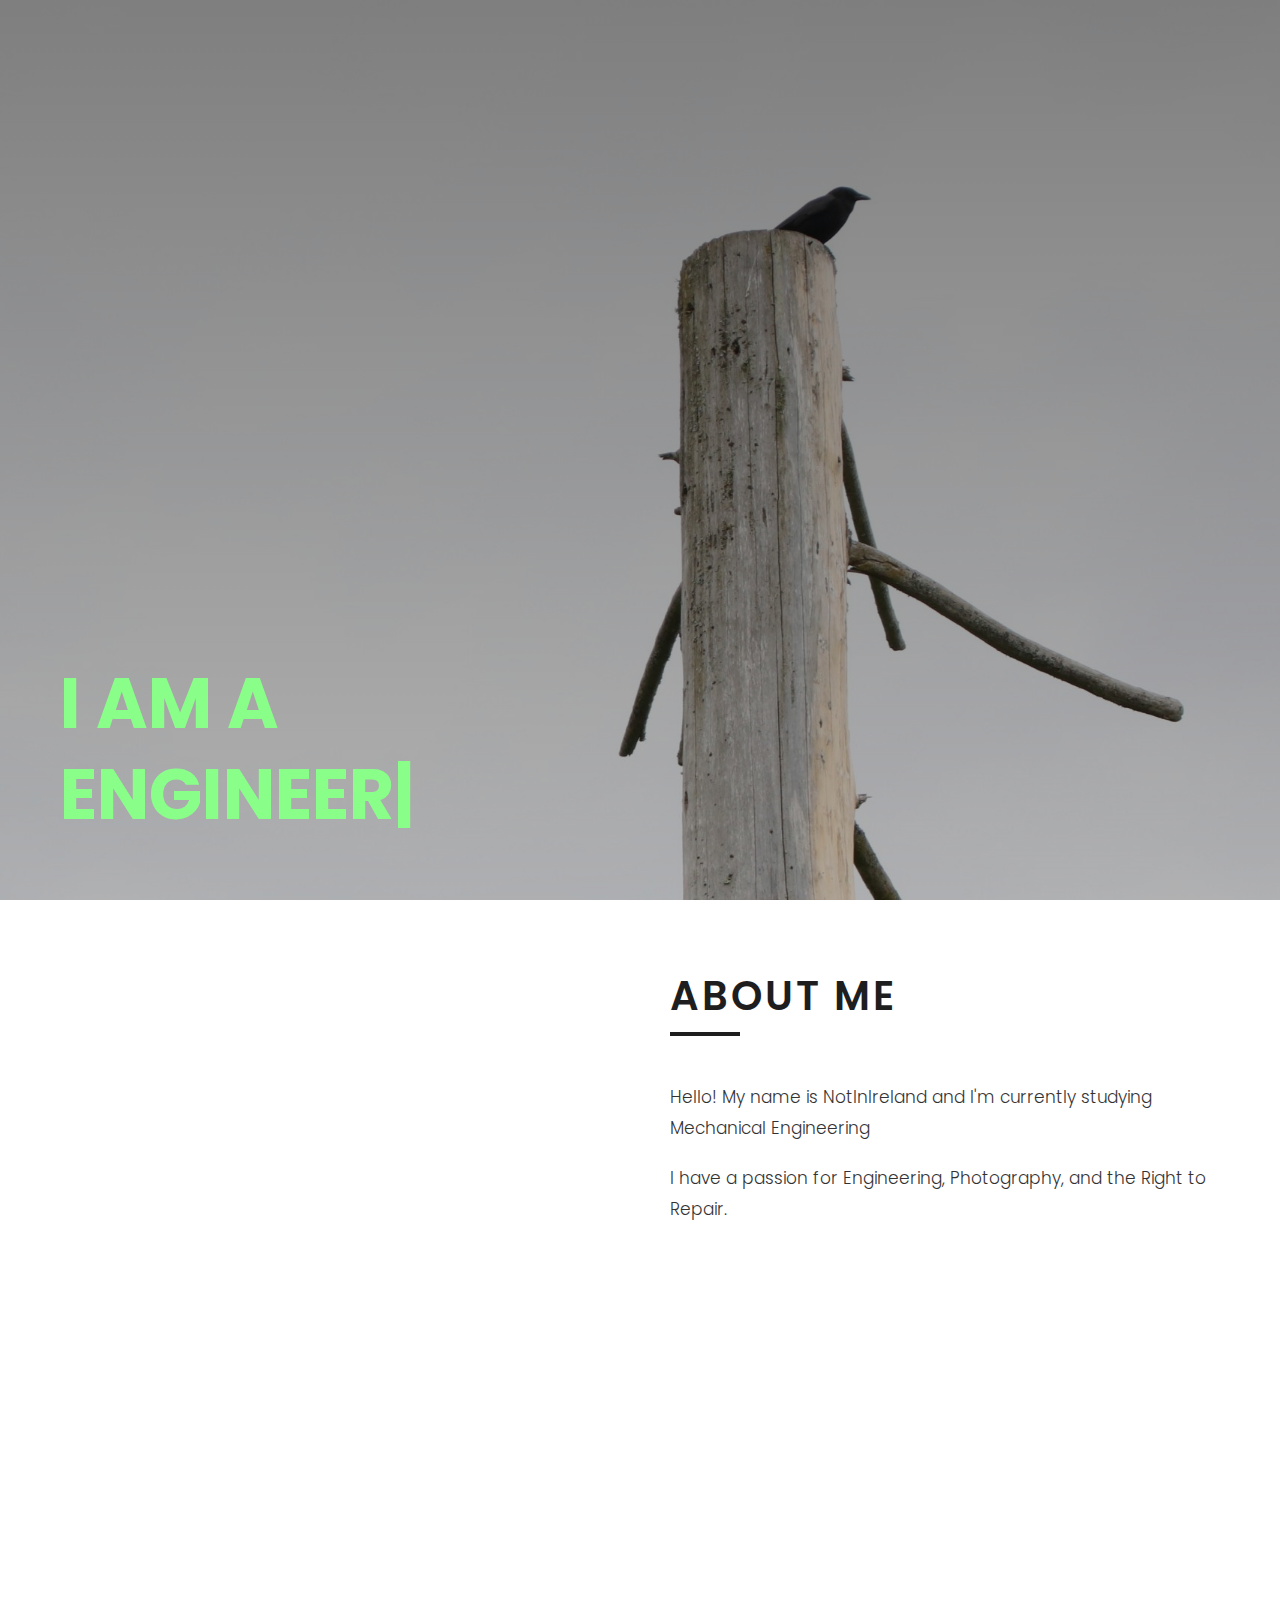
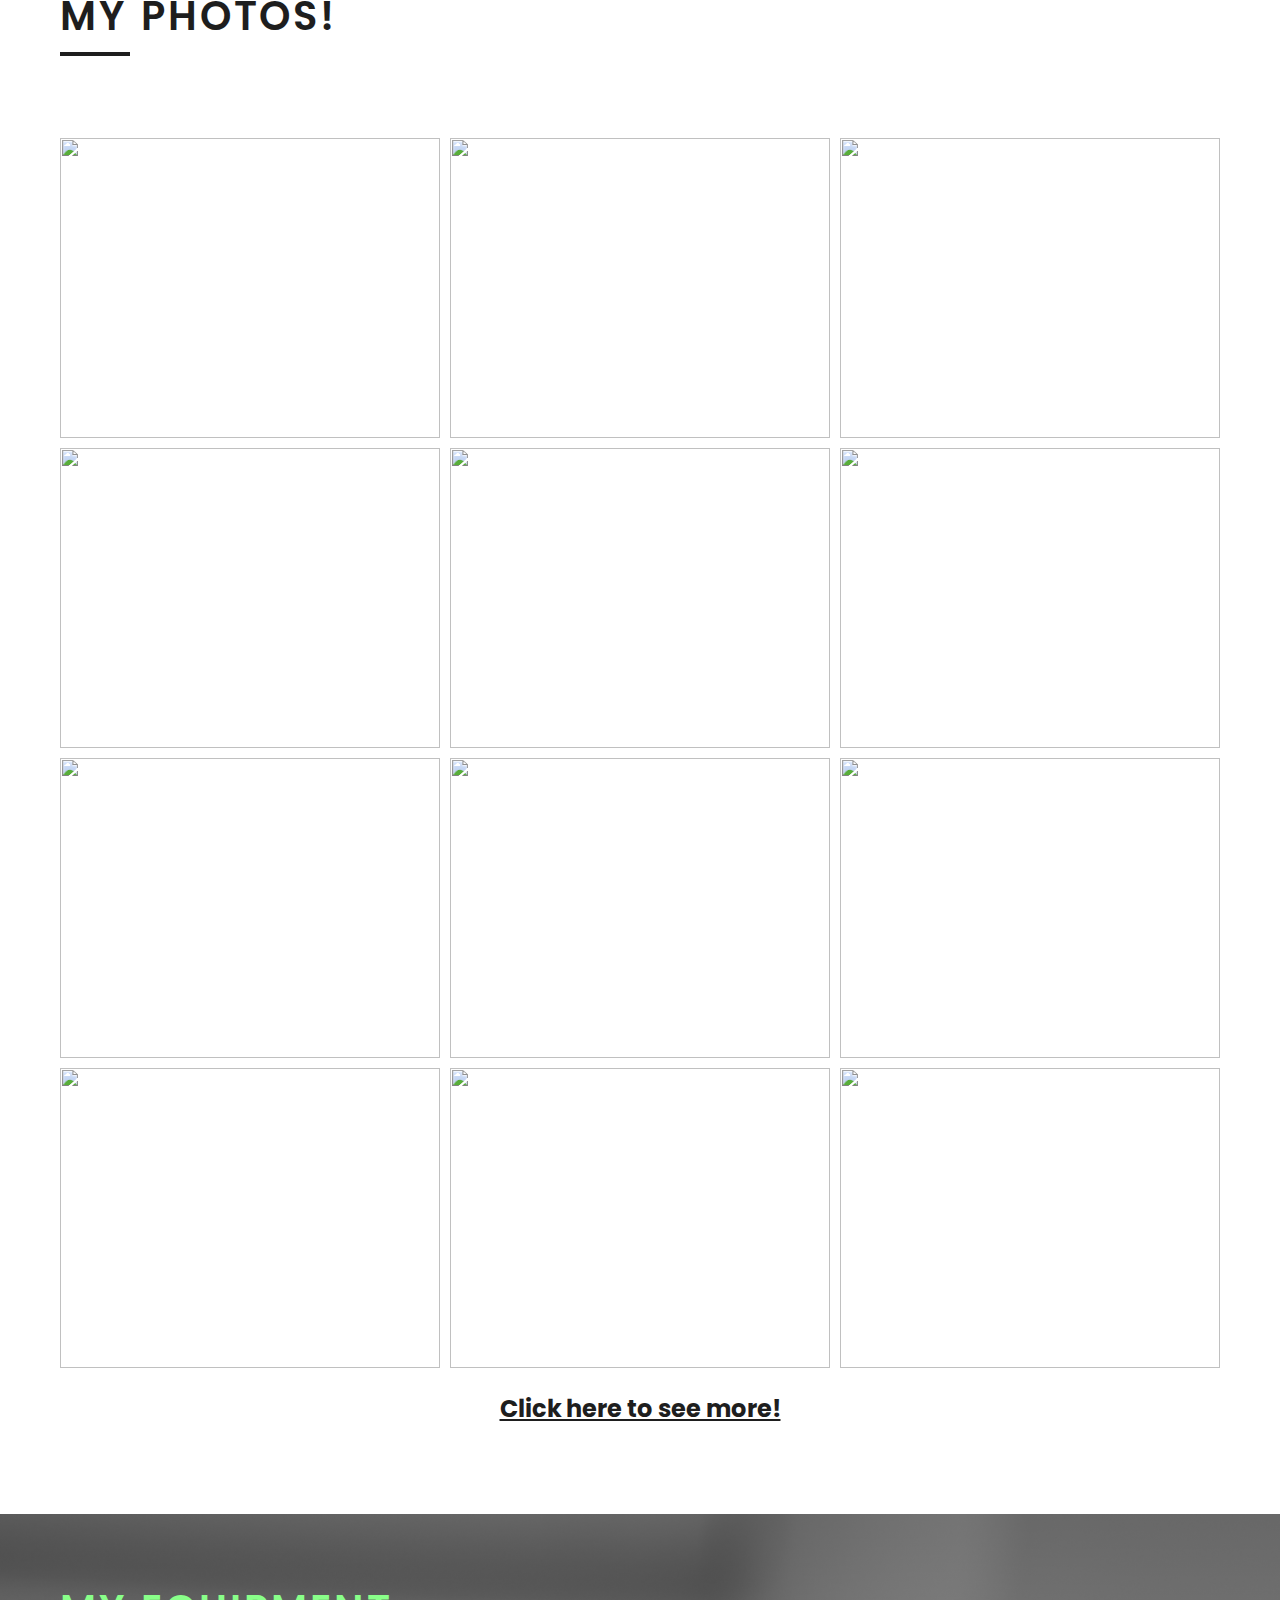
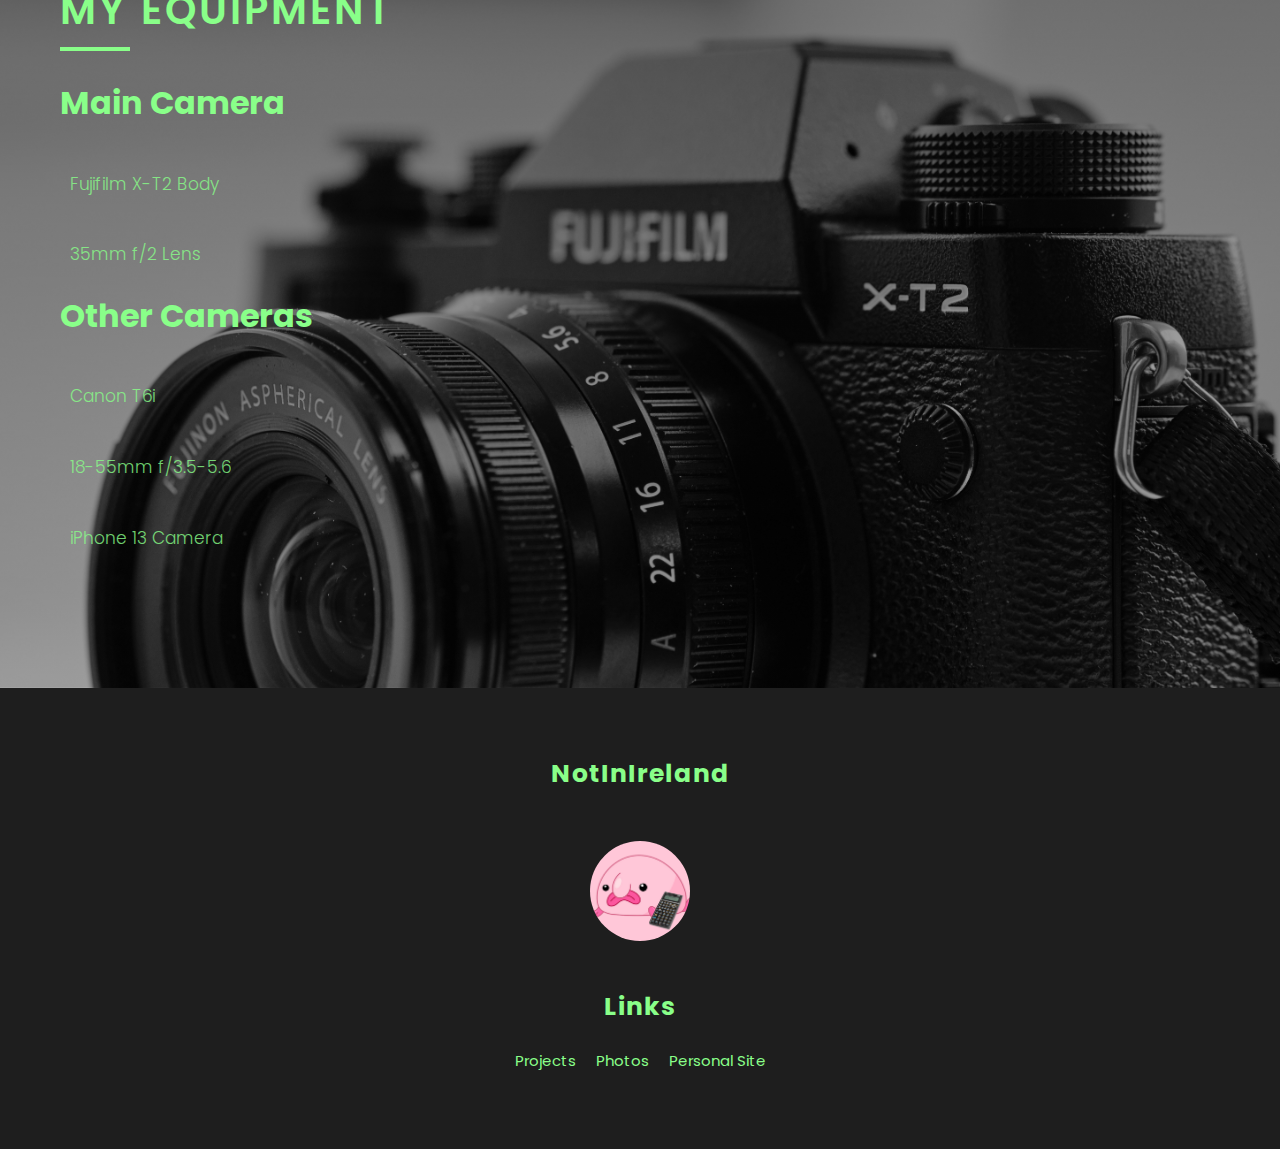
==== index.html @ 6360848e "added things actually" ====
<!DOCTYPE html>
<html lang="en">
<head>
    <meta charset="UTF-8">
    <meta http-equiv="X-UA-Compatible" content="IE=edge">
    <meta name="viewport" content="width=device-width, initial-scale=1.0">
    <title>notinireland.xyz</title>
    <link rel="icon" type="image/x-icon" href="/images/favicon.png">
    <!-- font awesome -->
    <link rel="stylesheet" href="https://cdnjs.cloudflare.com/ajax/libs/font-awesome/6.0.0-beta2/css/all.min.css" integrity="sha512-YWzhKL2whUzgiheMoBFwW8CKV4qpHQAEuvilg9FAn5VJUDwKZZxkJNuGM4XkWuk94WCrrwslk8yWNGmY1EduTA==" crossorigin="anonymous" referrerpolicy="no-referrer" />
    <link rel = "stylesheet" href = "css/style.css">
</head>
<body>
    
    <!-- header -->
    <header id = "header" class = "vh-100 flex">
        <div class = "container">
            <div class = "header-content">
                <h1>I am a <br><span class = "typewrite" data-loop = "yes" data-speed = "100" data-delay = "2000" data-words = '["engineer", "photographer"]'></span></h1>
                <h3></h3>
            </div>
        </div>
    </header>
    <!-- end of header -->

    <!-- main content -->
    <main>
        <!-- about section -->
        <section id = "about" class = "about py-7">
            <div class = "container">
                <div class = "about-content grid">
                    <div class = "about-left">
                        <img src = "images/about-pic.jpg" alt = "">
                    </div>
                    <div class = "about-right">
                        <div class = "title">
                        <h2>About Me</h2>
                        </div>
                        <p class = "lead">Hello! My name is NotInIreland and I'm currently studying Mechanical Engineering</p>
                        <p class = "lead">I have a passion for Engineering, Photography, and the Right to Repair.</p>

                        <a href = "#work" class = "btn-down">
                            <i class = "fas fa-chevron-down"></i>
                        </a>
                    </div>
                </div>
            </div>
        </section>
        <!-- end of about section -->

        <!-- work section 
        <section id = "work" class = "vh-100 flex py-7">
            <div class = "container">
                <div class = "work-content">
                    <div class = "title">
                        <h2>what am i doing?</h2>
                    </div>
                    <ul class = "work-top grid">
                        <li class = "lead"><i class = "fas fa-dot-circle"></i> </li>
                        <li class = "lead"><i class = "fas fa-dot-circle"></i> </li>
                        <li class = "lead"><i class = "fas fa-dot-circle"></i> </li>
                        <li class = "lead"><i class = "fas fa-dot-circle"></i> </li>
                    </ul>
                    <div class = "work-bottom grid">
                        <div>
                            <span class = "icon"><img src = "images/wildlife-icon.png"></span>
                            <h3>Wildlife</h3>
                        </div>
                        <div>
                            <span class = "icon"><img src = "images/portrait-icon.png"></span>
                            <h3>Portrait</h3>
                        </div>
                        <div>
                            <span class = "icon"><img src = "images/landscape-icon.png"></span>
                            <h3>Landscape</h3>
                        </div>
                        <div>
                            <span class = "icon"><img src = "images/family-icon.png"></span>
                            <h3>Family</h3>
                        </div>
                    </div> 
                    <a href = "#portfolio" class = "btn-down btn-down-white">
                        <i class = "fas fa-chevron-down"></i>
                    </a>
                </div>
            </div>
        </section>
          end of work section -->

        <!-- portfolio section -->
        <section id = "portfolio" class = "vh-100 py-7">
            <div class = "container">
                <div class = "portfolio-content">
                    <div class = "title">
                        <h2>my photos!</h2>
                        <a href = "#contact" class = "btn-down">
                            <i class = "fas fa-chevron-down"></i>
                        </a>
                    </div>

                    <div class = "portfolio-grid grid">
                        <div><img src = "https://raw.githubusercontent.com/NotInIreland/Photos/master/images/port-1.jpg"></div>
                        <div><img src = "https://raw.githubusercontent.com/NotInIreland/Photos/master/images/port-2.jpg"></div>
                        <div><img src = "https://raw.githubusercontent.com/NotInIreland/Photos/master/images/port-3.jpg"></div>
                        <div><img src = "https://raw.githubusercontent.com/NotInIreland/Photos/master/images/port-4.jpg"></div>
                        <div><img src = "https://raw.githubusercontent.com/NotInIreland/Photos/master/images/port-5.jpg"></div>
                        <div><img src = "https://raw.githubusercontent.com/NotInIreland/Photos/master/images/port-8.jpg"></div>
                        <div><img src = "https://raw.githubusercontent.com/NotInIreland/Photos/master/images/port-6.jpg"></div>
                        <div><img src = "https://raw.githubusercontent.com/NotInIreland/Photos/master/images/port-9.jpg"></div>
                        <div><img src = "https://raw.githubusercontent.com/NotInIreland/Photos/master/images/port-11.jpg"></div>
                        <div><img src = "https://raw.githubusercontent.com/NotInIreland/Photos/master/images/port-31.jpg"></div>
                        <div><img src = "https://raw.githubusercontent.com/NotInIreland/Photos/master/images/port-27.jpg"></div>
                        <div><img src = "https://raw.githubusercontent.com/NotInIreland/Photos/master/images/port-40.jpg"></div>

                    </div>
                    <br>
                    <h2 id="center"><a id="aButton" href = "/photos.html">Click here to see more!</a></h2>

                </div>
            </div>
        </section>
        <!-- end of portfolio section -->


        <!-- gear section -->
        <section id = "gear" class = "py-7">
            <div class = "container">
                <div class = "gear-content">
                    <div class = "title">
                        <h2>My Equipment</h2>
                        <a href = "#footer" class = "btn-down btn-down-white">
                            <i class = "fas fa-chevron-down"></i>
                        </a>
                    
                    <ul class = "gear grid">
                        <h3 id="lite">Main Camera</h3>
                        <li class = "lead"><i class = "fas fa-dot-circle"></i> Fujifilm X-T2 Body</li>
                        <li class = "lead"><i class = "fas fa-dot-circle"></i> 35mm f/2 Lens</li>
                        <h3 id="lite">Other Cameras</h3>
                        <li class = "lead"><i class = "fas fa-dot-circle"></i> Canon T6i</li>
                        <li class = "lead"><i class = "fas fa-dot-circle"></i> 18-55mm f/3.5-5.6</li>
                        <li class = "lead"><i class = "fas fa-dot-circle"></i> iPhone 13 Camera</li>
                    </ul>
                    </div>
                </div>
            </div>
        </section>
        <!-- end of gear section -->
    </main>
    <!-- end of main content -->

    <!-- footer -->
    <footer id = "footer" class = "py-7">
        <div class = "container">
            <div class = "footer-content">
                <div>
                    <h3>NotInIreland</h3>
                    <div><img src = "images/about-pic2.png"></div>
                </div>

                <div>
                    <h3>Links</h3>
                    <ul class = "flex">
                        <li><a href = "/projects">Projects</a></li>
                        <li><a href = "/photos">Photos</a></li>
                        <li><a href = "https://irish.repair">Personal Site</a></li>
                    </ul>
                </div>
            </div>
        </div>
    </footer>
    <!-- end of footer -->


    <!-- typewriting js -->
    <script src = "typewriting-master/typewriting.js"></script>
</body>
</html>
---- css/style.css ----
@import url('https://fonts.googleapis.com/css2?family=Poppins:wght@300;400;500;600;700&display=swap');

:root{
    --transition: all 300ms ease-in-out;
    --dark-color: #1e1e1e;
    --light-color: #89ff89;
}

*{
    box-sizing: border-box;
    padding: 0;
    margin: 0;
    outline: 0;
}
html{
    font-size: 10px;
    scroll-behavior: smooth;
}
body{
    font-size: 1.6rem;
    font-family: 'Poppins', sans-serif;
    line-height: 1.6;
}

button, .btn{
    cursor: pointer;
    border: none;
    background: transparent;
}
ul{
    list-style-type: none;
}
a{
    text-decoration: none;
    color: var(--dark-color);
}
#aButton{
    text-decoration: underline;
}
#center{
    text-align: center;
}

img{
    width: 100%;
    display: block;
}
.container{
    max-width: 1200px;
    margin: 0 auto;
    padding: 0 2rem;
}
.vh-100{
    min-height: 100vh;
}
h1,h2,h3{
    margin-top: 0;
    line-height: 1.3;
    margin-bottom: 2rem;
    color: var(--dark-color);
}
#lite{
    margin-top: 0;
    line-height: 1.3;
    color: var(--light-color);
    font-size: 2em;
}

h4{
    margin-top: .75em;
    line-height: 1.3;
    margin-bottom: 1rem;
    font-size: 2em;
    text-align: center;
    font-weight: 425;
    color: var(--dark-color);
}
#sub{
    margin-top: 0;
    line-height: 1.3;
    margin-bottom: 1rem;
    font-size: 1.25em;
    text-align: center;
    font-weight: 425;
    color: var(--dark-color);
}
h5{
    margin-top: 0;
    line-height: 1.3;
    margin-bottom: .75rem;
    text-align: center;
    font-size: 1.75em;
    font-weight: 450;
    color: var(--dark-color);
}
h6{
    margin-top: 0;
    line-height: 1.3;
    text-align: center;
    font-size: 1em;
    font-weight: 425;
    color: var(--dark-color);
}
#sub2{
    margin-top: 0;
    line-height: 1.3;
    text-align: center;
    font-size: .9em;
    font-weight: 325;
}
#sub3{
    margin-top: 0;
    line-height: 1.3;
    text-align: left;
    font-size: .9em;
    font-weight: 325;
}
.flex{
    display: flex;
    align-items: center;
    justify-content: center;
}
.py-7{
    padding: 7rem 0;
}
.grid{
    display: grid;
    grid-template-columns: repeat(1, 1fr);
    gap: 1rem;
}
.lead{
    opacity: 0.8;
    padding: 1rem 0;
    font-size: 1.7rem;
    font-weight: 300;
    line-height: 1.8;
}

/* header */
/*
#header{
    background: linear-gradient(rgba(0, 0, 0, 0.5), rgba(0, 0, 0, 0.3)), url('../images/port-4.jpg') center/cover no-repeat fixed;
    justify-content: flex-start;
    align-items: flex-end;
}*/
#header{
    background: linear-gradient(rgba(0, 0, 0, 0.5), rgba(0, 0, 0, 0.3)), url('../images/header-banner.jpg') ;
    background-position: center;
    background-size: cover;
    justify-content: flex-start;
    align-items: flex-end;
}
#header .container{
    width: 100%;
}
.header-content{
    padding-bottom: 4rem;
}
.header-content h1{
    font-size: 2.5em;
    margin-bottom: 0;
    text-transform: uppercase;
    color: var(--light-color);
}
.header-content h3{
    color: var(--light-color);
    font-weight: 300;
    letter-spacing: 4px;
    text-transform: uppercase;
    margin-top: 1.5rem;
}
.social-links{
    display: flex;
    margin-top: 3.5rem;
}
.social-links li a{
    width: 40px;
    height: 40px;
    background-color: var(--light-color);
    margin-right: 1rem;
    border-radius: .3rem;
    box-shadow: 0 0 6px 5px rgba(0, 0, 0, 0.2);
    transition: var(--transition);
}
.social-links li a:hover{
    opacity: 0.9;
}

/* about */
.about-left{
    margin-bottom: 4rem;
    height: 480px;
    overflow: hidden;
}
/* button down and title -reusable */
.btn-down{
    font-size: 3rem;
    display: inline-block;
    margin-top: 1rem;
    transition: var(--transition);
}
.btn-down:hover{
    opacity: 0.8;
    transform: translateY(5px);
}
.btn-down-white{
    color: var(--light-color);
}
.title{
    margin-bottom: 5rem;
}
.title h2{
    text-transform: uppercase;
    letter-spacing: 3px;
    font-weight: 600;
    position: relative;
}
.title h2::after{
    position: absolute;
    content: "";
    top: 120%;
    left: 0;
    width: 70px;
    height: 4px;
    background-color: var(--dark-color);
}

/* work */
#work{
    background: linear-gradient(rgba(0, 0, 0, 0.5), rgba(0, 0, 0, 0.3)), url('../images/work-pic.jpg') ;
    background-position: center;
    background-size: cover;
    color: var(--light-color);
}
#work .title h2, #work h3{
    color: var(--light-color);
}
#work .title h2::after{
    background: var(--light-color);
}
.work-bottom{
    margin-top: 4rem;
    text-align: center;
}
.work-bottom > div .icon img{
    width: 50px;
    margin: 0 auto 1.7rem auto;
}

/* portfolio */
.portfolio-grid > div{
    transition: var(--transition);
}
.portfolio-grid > div:hover{
    transform: scale(.9);
}

/* contact */
#contact{
    background-color: rgb(248, 248, 248);
}
.contact-content{
    flex-direction: column;
    align-items: stretch;
}
.contact-left{
    margin-bottom: 5rem;
}
.contact-left .lead{
    padding: 0.5rem;
}
.contact-left form{
    margin-top: 3rem;
}
.contact-left form .form-control{
    display: block;
    margin: 1.6rem 0;
    border: 2px solid rgba(0, 0, 0, 0.3);
    padding: 1rem;
    width: 100%;
}
.contact-left form .form-control::placeholder{
    font-size: 15px;
    font-family: 'Poppins', sans-serif;
}
.contact-left .btn-submit{
    padding: 1.4rem 3rem;
    font-family: 'Poppins', sans-serif;
    background-color: var(--dark-color);
    color: var(--light-color);
    margin-top: 1rem;
    text-transform: uppercase;
    letter-spacing: 2px;
    font-size: 1.6rem;
    transition: var(--transition);
}
.contact-left .btn-submit:hover{
    background-color: #000;
}
/* gear */
#gear{
    background: linear-gradient(rgba(0, 0, 0, 0.5), rgba(0, 0, 0, 0.3)), url('../images/gear-pic.jpg') ;
    background-position: center;
    background-size: cover;
}
#gear .title h2{
    color: var(--light-color);
}
#gear .title h2::after{
    background-color: var(--light-color);
}
.gear-grid > div{
    height: 400px;
    overflow: hidden;
    transition: var(--transition);
}
.gear-grid > div img{
    height: 100%;
    object-fit: cover;
}
.gear-grid > div:hover{
    transform: scale(0.9);
}
.gear-content ul li a:hover{
    opacity: 0.7;
}
.gear-content ul li{
    margin: .5rem 1rem;
    color: var(--light-color);
}
.about-content, .gear-top{
    grid-template-columns: repeat(1, 1fr);
    column-gap: 6rem;
    row-gap: 0;
}


/* footer */
#footer{
    background-color: var(--dark-color);
    color: var(--light-color);
}
.footer-content{
    text-align: center;
}
.footer-content h3{
    color: var(--light-color);
    font-size: 2.5rem;
    letter-spacing: 1px;
}
.footer-content ul{
    flex-direction: column;
}
.footer-content ul li a{
    color: var(--light-color);
    font-size: 1.5rem;
    transition: var(--transition);
}
.footer-content ul li a:hover{
    opacity: 0.7;
}
.footer-content ul li{
    margin: .5rem 1rem;
}
.footer-content > div:first-child{
    margin-bottom: 3rem;
}
.footer-content > div:first-child div{
    width: 100px;
    height: 100px;
    overflow: hidden;
    margin: 5rem auto;
    border-radius: 50%;
}


/* Media Queries */

@media(min-width: 450px){
    .work-bottom{
        grid-template-columns: repeat(2, 1fr);
        column-gap: 3rem;
        row-gap: 0;
    }

}
@media(min-width: 576px){
    .title h2{
        font-size: 4rem;
    }
    .work-bottom{
        grid-template-columns: repeat(4, 1fr);
    }
    .portfolio-grid{
        grid-template-columns: repeat(2, 1fr);
    }
    .portfolio-grid > div{
        height: 300px;
        overflow: hidden;
    }
    .portfolio-grid > div img{
        height: 100%;
        object-fit: cover;
    }
    .contact-left form .form-control{
        max-width: 500px;
    }
    .footer-content ul{
        flex-direction: row;
    }


}

@media(min-width: 576px){
    .portfolio-grid-home{
        grid-template-columns: repeat(2, 1fr);
    }
    .portfolio-grid-home > div{
        height: 300px;
        overflow: hidden;
    }
    .portfolio-grid-home > div img{
        height: 100%;
        object-fit: cover;
    }

}

@media(min-width: 768px){
    .header-content h1{
        font-size: 7rem;
    }
    .about-content, .work-top{
        grid-template-columns: repeat(2, 1fr);
        column-gap: 6rem;
        row-gap: 0;
    }
    .about-left{
        margin-bottom: 0;
    }
    .contact-content{
        flex-direction: row;
    }
    .contact-right{
        padding-left: 3rem;
        width: 50%;
    }
    .contact-left{
        width: 50%;
    }
    .gear-grid{
        grid-template-columns: repeat(2, 1fr);
    }

}


@media(min-width: 992px){
    .gear-grid{
        grid-template-columns: repeat(4, 1fr);
    }
    .gear-grid > div{
        height: 250px;
    }

}


@media(min-width: 1200px){
    .portfolio-grid{
        grid-template-columns: repeat(3, 1fr);
    }

}

@media(min-width: 1200px){
    .portfolio-grid-home{
        grid-template-columns: repeat(3, 1fr);
    }
    .portfolio-grid-home > div:nth-child(2){
        grid-column: 2 / 4;
    }
    .portfolio-grid-home > div:nth-child(6){
        grid-column: 1 / 3;
    }

}
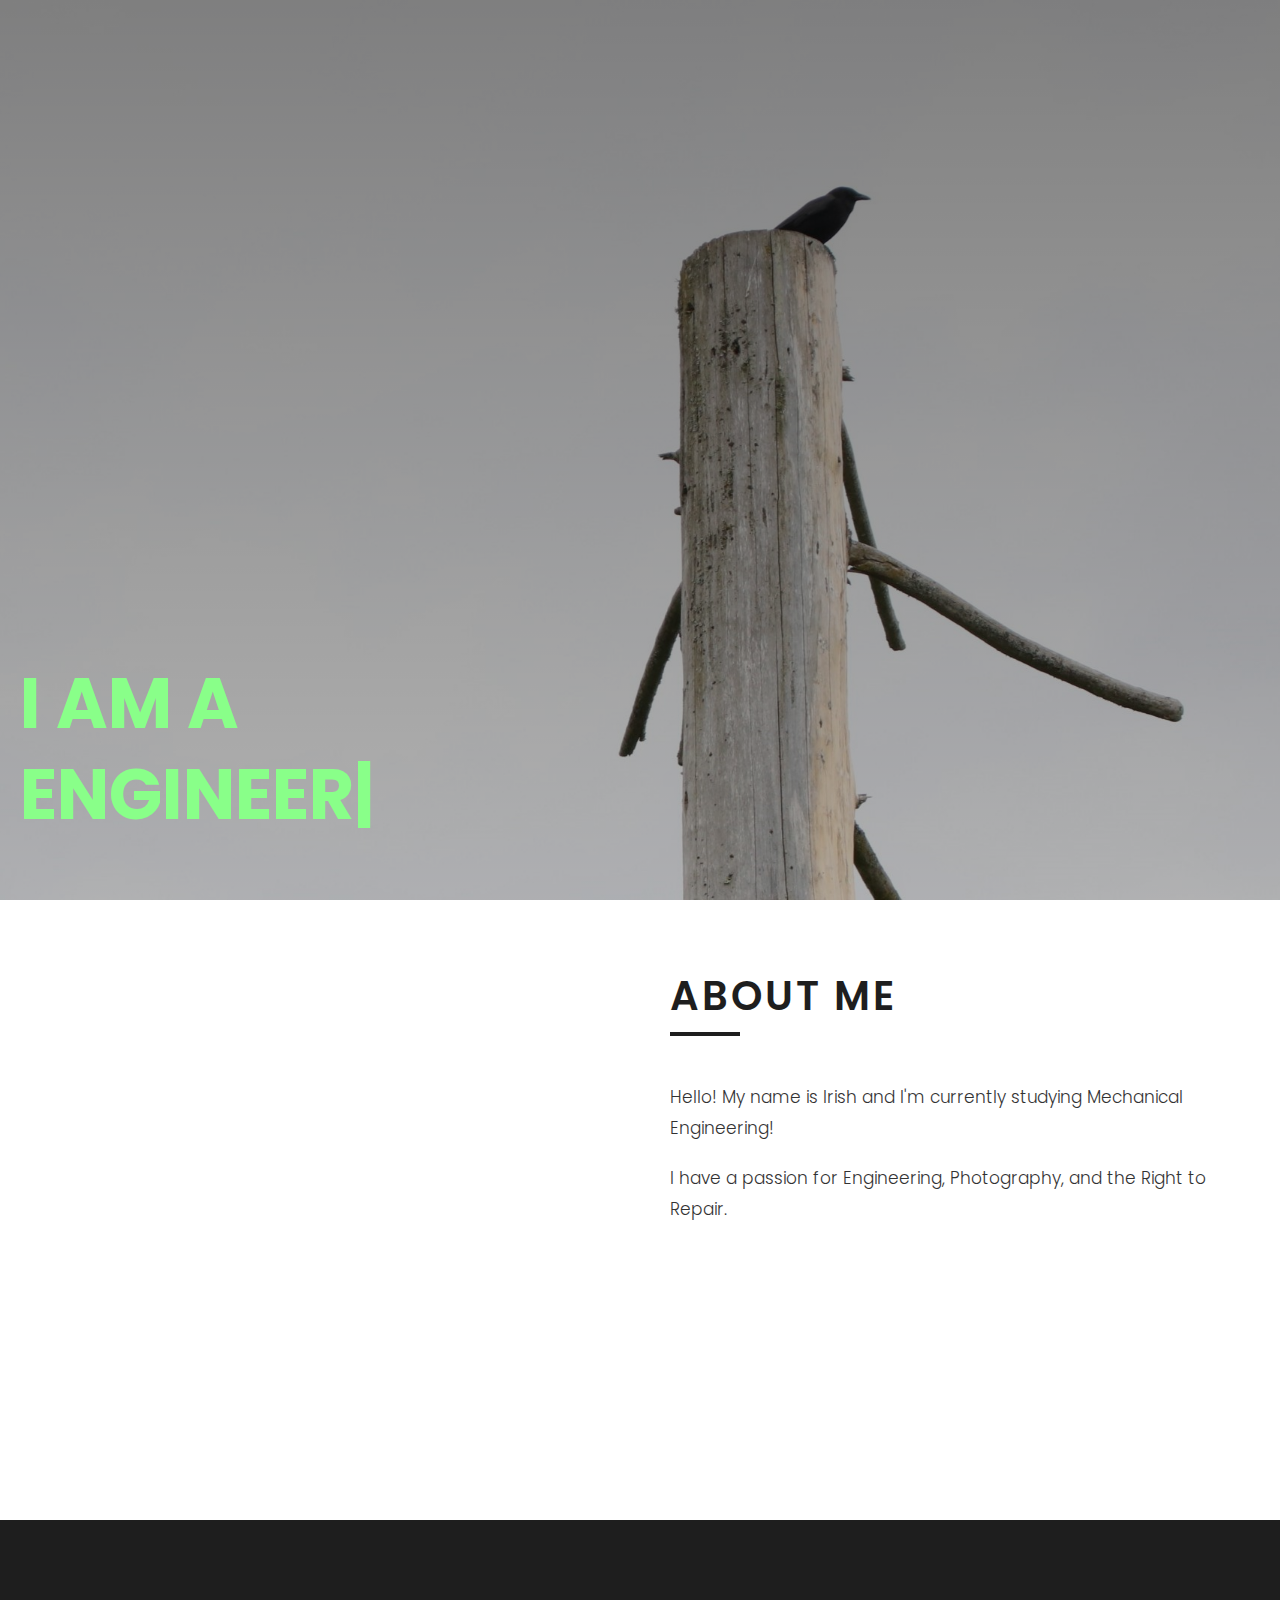
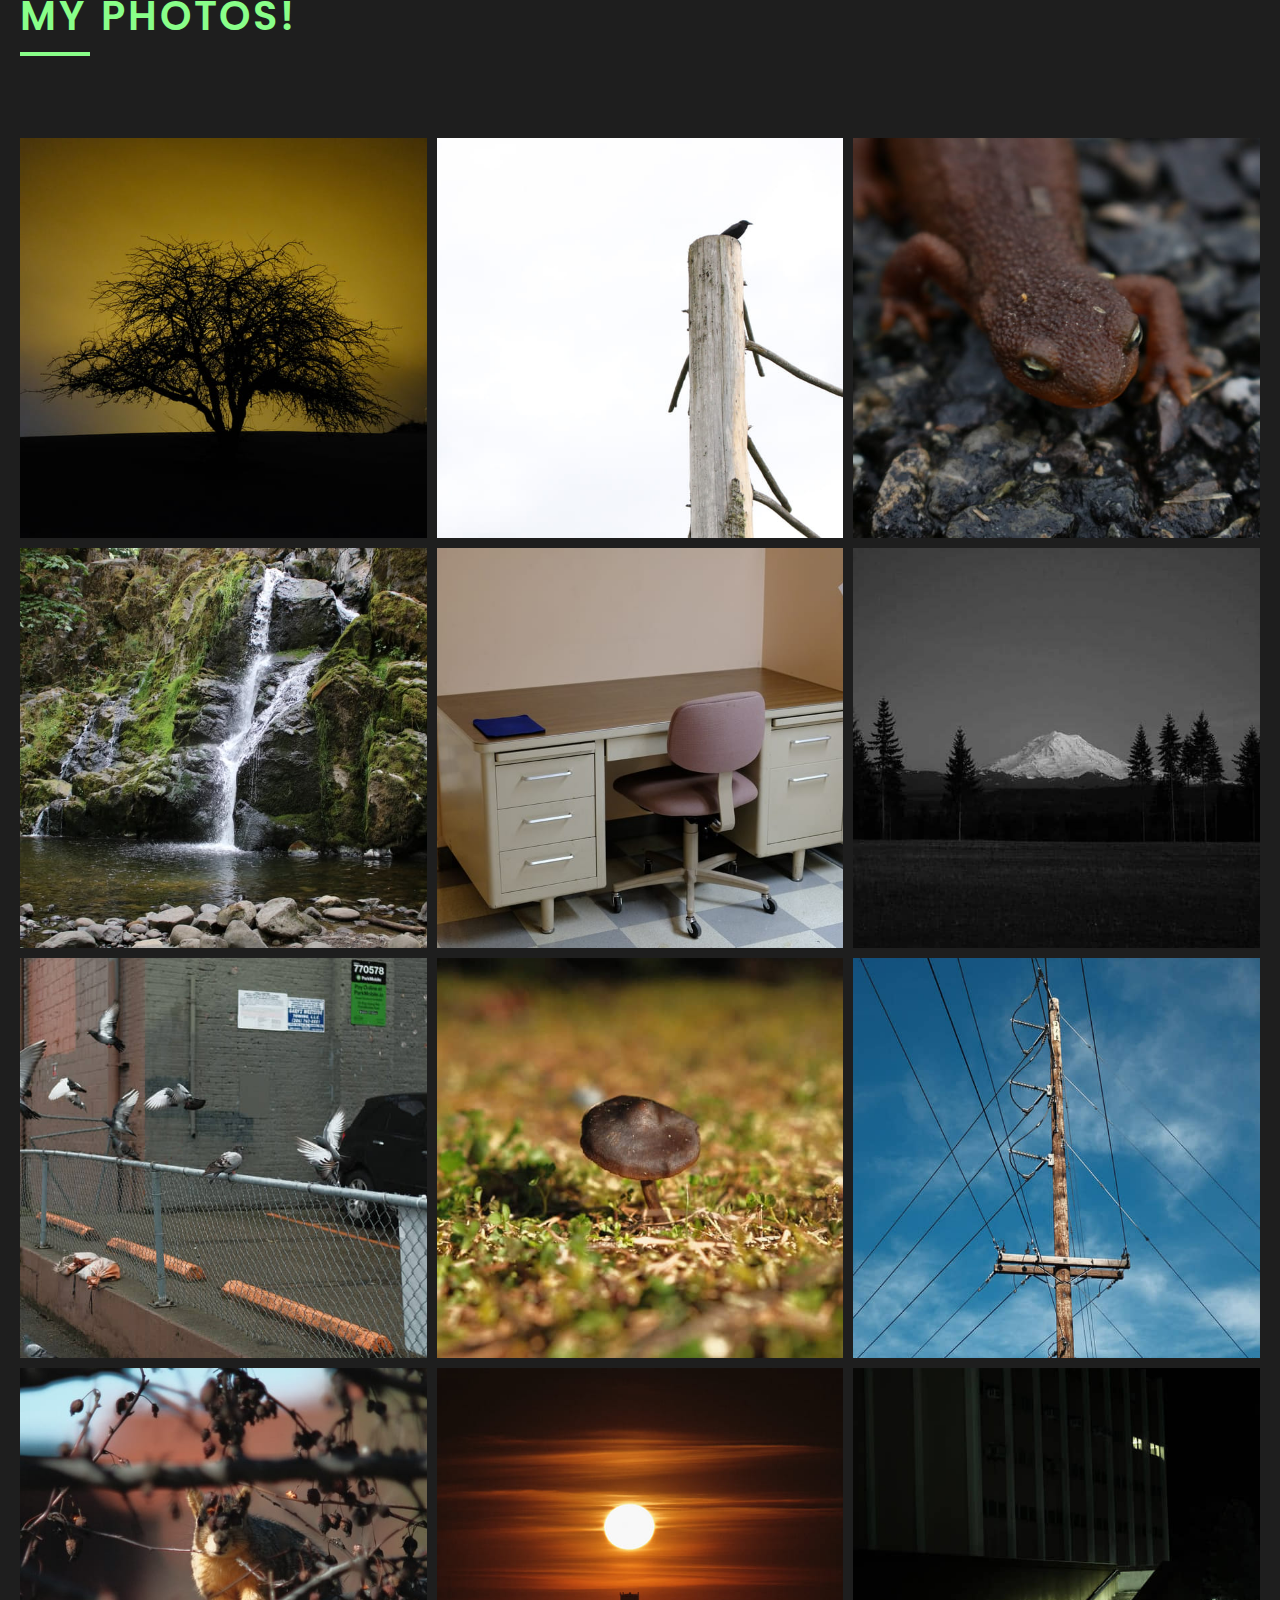
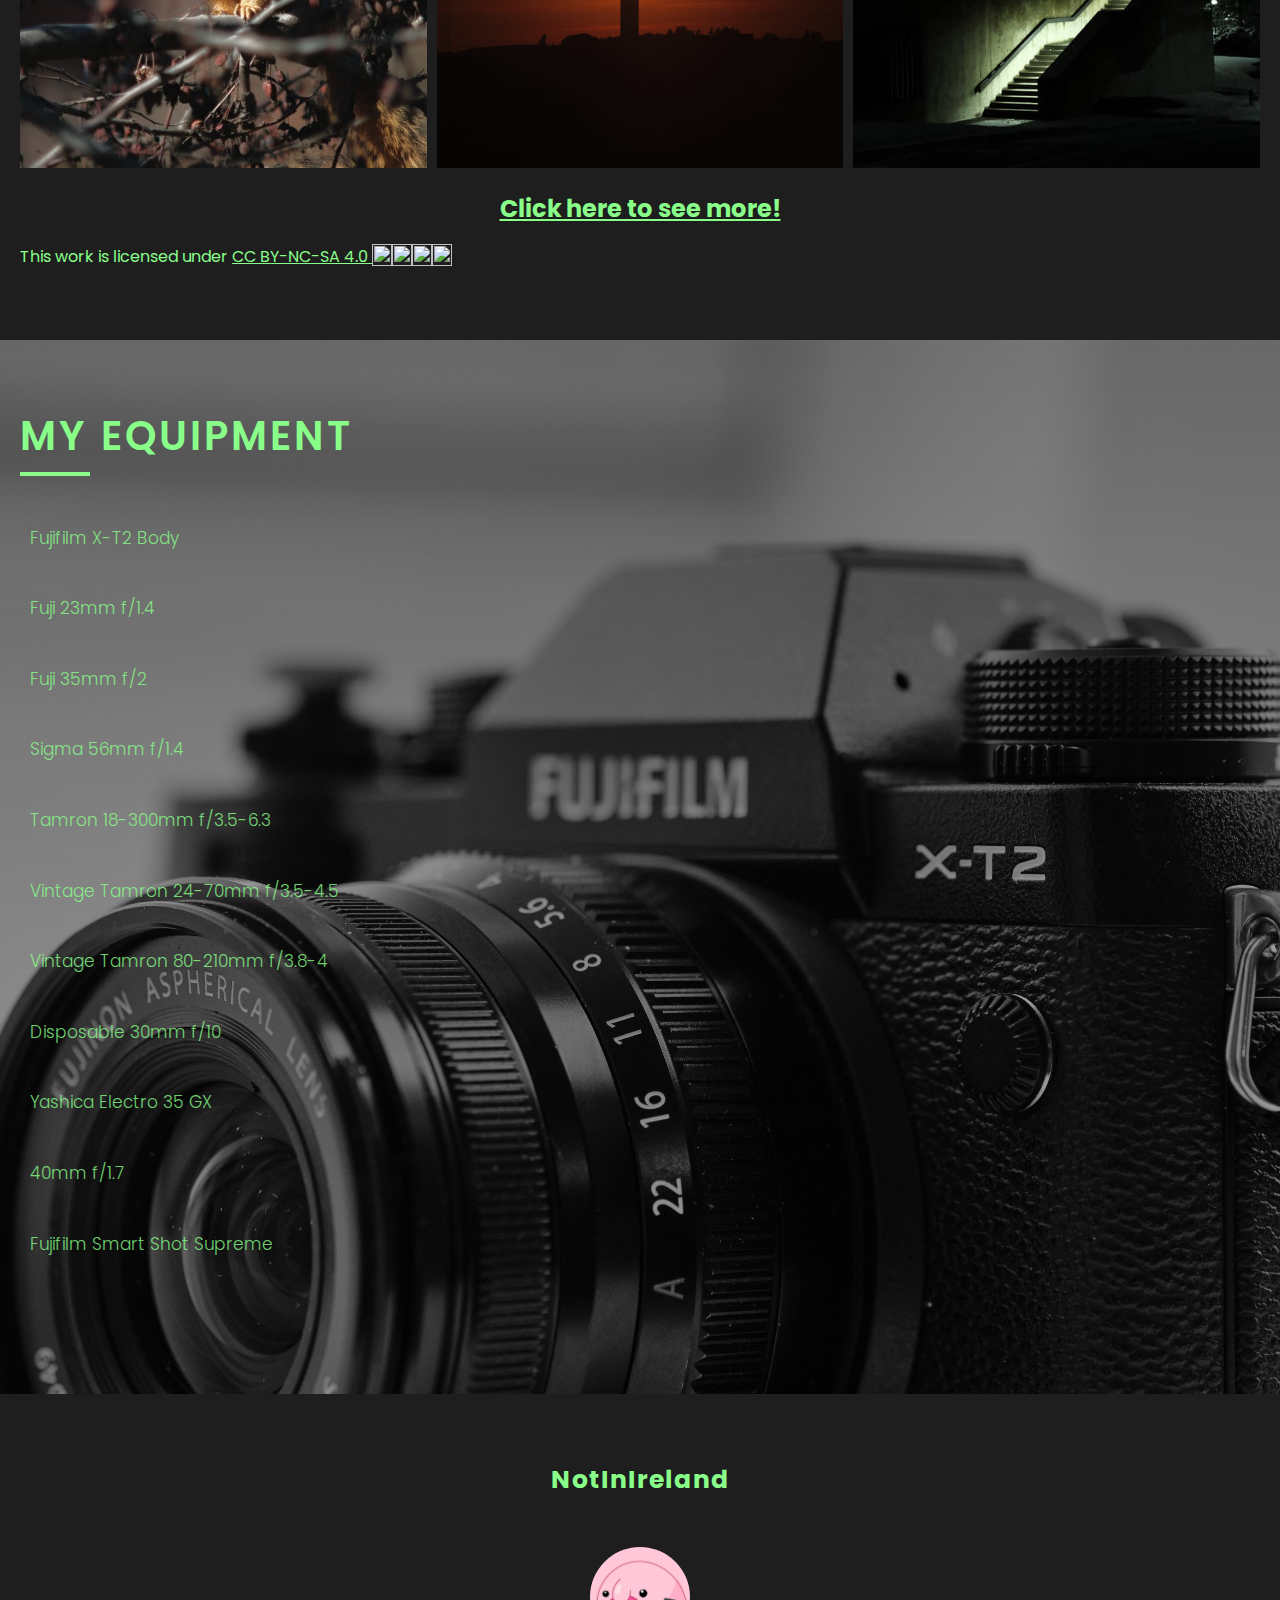
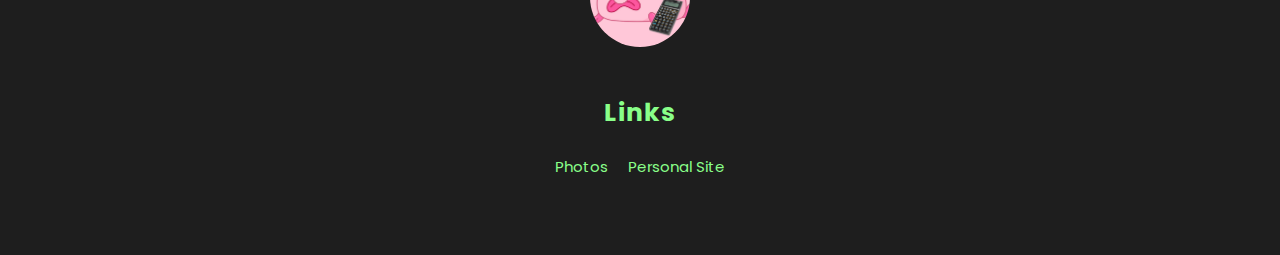
==== commit 9dff6ad2: "probably fixed this site" ====
--- a/index.html
+++ b/index.html
@@ -26,17 +26,17 @@
     <!-- main content -->
     <main>
         <!-- about section -->
-        <section id = "about" class = "about py-7">
+        <section id = "about" class = "py-7">
             <div class = "container">
                 <div class = "about-content grid">
                     <div class = "about-left">
                         <img src = "images/about-pic.jpg" alt = "">
                     </div>
-                    <div class = "about-right">
+                    <div>
                         <div class = "title">
-                        <h2>About Me</h2>
+                            <h2>About Me</h2>
                         </div>
-                        <p class = "lead">Hello! My name is NotInIreland and I'm currently studying Mechanical Engineering</p>
+                        <p class = "lead">Hello! My name is Irish and I'm currently studying Mechanical Engineering!</p>
                         <p class = "lead">I have a passion for Engineering, Photography, and the Right to Repair.</p>
 
                         <a href = "#work" class = "btn-down">
@@ -93,30 +93,42 @@
                 <div class = "portfolio-content">
                     <div class = "title">
                         <h2>my photos!</h2>
-                        <a href = "#contact" class = "btn-down">
-                            <i class = "fas fa-chevron-down"></i>
-                        </a>
+                    <a href = "#contact" class = "btn-down btn-down-white">
+                        <i class = "fas fa-chevron-down "></i>
+                    </a>
                     </div>
-
                     <div class = "portfolio-grid grid">
-                        <div><img src = "https://raw.githubusercontent.com/NotInIreland/Photos/master/images/port-1.jpg"></div>
-                        <div><img src = "https://raw.githubusercontent.com/NotInIreland/Photos/master/images/port-2.jpg"></div>
-                        <div><img src = "https://raw.githubusercontent.com/NotInIreland/Photos/master/images/port-3.jpg"></div>
-                        <div><img src = "https://raw.githubusercontent.com/NotInIreland/Photos/master/images/port-4.jpg"></div>
-                        <div><img src = "https://raw.githubusercontent.com/NotInIreland/Photos/master/images/port-5.jpg"></div>
-                        <div><img src = "https://raw.githubusercontent.com/NotInIreland/Photos/master/images/port-8.jpg"></div>
-                        <div><img src = "https://raw.githubusercontent.com/NotInIreland/Photos/master/images/port-6.jpg"></div>
-                        <div><img src = "https://raw.githubusercontent.com/NotInIreland/Photos/master/images/port-9.jpg"></div>
-                        <div><img src = "https://raw.githubusercontent.com/NotInIreland/Photos/master/images/port-11.jpg"></div>
-                        <div><img src = "https://raw.githubusercontent.com/NotInIreland/Photos/master/images/port-31.jpg"></div>
-                        <div><img src = "https://raw.githubusercontent.com/NotInIreland/Photos/master/images/port-27.jpg"></div>
-                        <div><img src = "https://raw.githubusercontent.com/NotInIreland/Photos/master/images/port-40.jpg"></div>
-
+                        <div><a href="/images/uncompressed/main/port-1.jpg"> <img src="/images/compressed/main/port-1.jpg"></a></div>
+                        <div><a href="/images/uncompressed/main/port-2.jpg"> <img src="/images/compressed/main/port-2.jpg"></a></div>
+                        <div><a href="/images/uncompressed/main/port-3.jpg"> <img src="/images/compressed/main/port-3.jpg"></a></div>
+                        <div><a href="/images/uncompressed/main/port-4.jpg"> <img src="/images/compressed/main/port-4.jpg"></a></div>
+                        <div><a href="/images/uncompressed/main/port-5.jpg"> <img src="/images/compressed/main/port-5.jpg"></a></div>
+                        <div><a href="/images/uncompressed/main/port-6.jpg"> <img src="/images/compressed/main/port-6.jpg"></a></div>
+                        <div><a href="/images/uncompressed/main/port-7.jpg"> <img src="/images/compressed/main/port-7.jpg"></a></div>
+                        <div><a href="/images/uncompressed/main/port-8.jpg"> <img src="/images/compressed/main/port-8.jpg"></a></div>
+                        <div><a href="/images/uncompressed/main/port-9.jpg"> <img src="/images/compressed/main/port-9.jpg"></a></div>
+                        <div><a href="/images/uncompressed/main/port-10.jpg"> <img src="/images/compressed/main/port-10.jpg"></a></div>
+                        <div><a href="/images/uncompressed/main/port-11.jpg"> <img src="/images/compressed/main/port-11.jpg"></a></div>
+                        <div><a href="/images/uncompressed/main/port-12.jpg"> <img src="/images/compressed/main/port-12.jpg"></a></div>
                     </div>
                     <br>
-                    <h2 id="center"><a id="aButton" href = "/photos.html">Click here to see more!</a></h2>
-
-                </div>
+                    <h2 id="center"><a style="color:#89ff89" id="aButton" href = "/photos.html">Click here to see more!</a></h2>
+                    <div class="flex-container">
+                    <p>This work is licensed under&nbsp;</p>
+                        <a style="color:#89ff89" id="aButton" href="https://creativecommons.org/licenses/by-nc-sa/4.0/?ref=chooser-v1" target="_blank" rel="license noopener noreferrer"> CC BY-NC-SA 4.0&nbsp;</a>
+                            <div>
+                                <img src="https://mirrors.creativecommons.org/presskit/icons/cc.svg?ref=chooser-v1" height="22">
+                            </div>  
+                            <div>
+                                <img src="https://mirrors.creativecommons.org/presskit/icons/by.svg?ref=chooser-v1" height="22">
+                            </div> 
+                            <div>
+                                <img src="https://mirrors.creativecommons.org/presskit/icons/nc.svg?ref=chooser-v1" height="22">
+                            </div> 
+                            <div>
+                                <img src="https://mirrors.creativecommons.org/presskit/icons/sa.svg?ref=chooser-v1" height="22">
+                            </div> 
+                    </div>
             </div>
         </section>
         <!-- end of portfolio section -->
@@ -133,13 +145,17 @@
                         </a>
                     
                     <ul class = "gear grid">
-                        <h3 id="lite">Main Camera</h3>
                         <li class = "lead"><i class = "fas fa-dot-circle"></i> Fujifilm X-T2 Body</li>
-                        <li class = "lead"><i class = "fas fa-dot-circle"></i> 35mm f/2 Lens</li>
-                        <h3 id="lite">Other Cameras</h3>
-                        <li class = "lead"><i class = "fas fa-dot-circle"></i> Canon T6i</li>
-                        <li class = "lead"><i class = "fas fa-dot-circle"></i> 18-55mm f/3.5-5.6</li>
-                        <li class = "lead"><i class = "fas fa-dot-circle"></i> iPhone 13 Camera</li>
+                        <li class = "lead"><i class = "fas fa-minus"></i> Fuji 23mm f/1.4</li>
+                        <li class = "lead"><i class = "fas fa-minus"></i> Fuji 35mm f/2</li>
+                        <li class = "lead"><i class = "fas fa-minus"></i> Sigma 56mm f/1.4</li>
+                        <li class = "lead"><i class = "fas fa-minus"></i> Tamron 18-300mm f/3.5-6.3</li>
+                        <li class = "lead"><i class = "fas fa-minus"></i> Vintage Tamron 24-70mm f/3.5-4.5</li>
+                        <li class = "lead"><i class = "fas fa-minus"></i> Vintage Tamron 80-210mm f/3.8-4</li>
+                        <li class = "lead"><i class = "fas fa-minus"></i> Disposable 30mm f/10</li>                        
+                        <li class = "lead"><i class = "fas fa-dot-circle"></i> Yashica Electro 35 GX</li>
+                        <li class = "lead"><i class = "fas fa-minus"></i> 40mm f/1.7</li>
+                        <li class = "lead"><i class = "fas fa-dot-circle"></i> Fujifilm Smart Shot Supreme</li>
                     </ul>
                     </div>
                 </div>
@@ -161,7 +177,6 @@
                 <div>
                     <h3>Links</h3>
                     <ul class = "flex">
-                        <li><a href = "/projects">Projects</a></li>
                         <li><a href = "/photos">Photos</a></li>
                         <li><a href = "https://irish.repair">Personal Site</a></li>
                     </ul>
--- a/css/style.css
+++ b/css/style.css
@@ -29,6 +29,7 @@
 }
 ul{
     list-style-type: none;
+    
 }
 a{
     text-decoration: none;
@@ -46,9 +47,19 @@
     display: block;
 }
 .container{
-    max-width: 1200px;
     margin: 0 auto;
     padding: 0 2rem;
+    max-width: 1800px;
+}
+.container-photo{
+    margin: 0 auto;
+    padding: 0 2rem;
+}
+.vh-50{
+    min-height: 50vh;
+}
+.vh-80{
+    min-height: 80vh;
 }
 .vh-100{
     min-height: 100vh;
@@ -192,6 +203,12 @@
     height: 480px;
     overflow: hidden;
 }
+.about-right{
+    margin-bottom: 4rem;
+    height: 480px;
+    overflow: hidden;
+    text-align: right;
+}
 /* button down and title -reusable */
 .btn-down{
     font-size: 3rem;
@@ -227,7 +244,7 @@
 
 /* work */
 #work{
-    background: linear-gradient(rgba(0, 0, 0, 0.5), rgba(0, 0, 0, 0.3)), url('../images/work-pic.jpg') ;
+    background: #1e1e1e ;
     background-position: center;
     background-size: cover;
     color: var(--light-color);
@@ -247,7 +264,39 @@
     margin: 0 auto 1.7rem auto;
 }
 
+/* project */
+#project{
+    background-position: center;
+    background-size: cover;
+    color: var(--dark-color);
+}
+#project .title h2, #project h3{
+    color: var(--dark-color);
+}
+#project .title h2::after{
+    background: var(--dark-color);
+}
+.project-bottom{
+    margin-top: 4rem;
+    text-align: center;
+}
+.project-bottom > div .icon img{
+    width: 50px;
+    margin: 0 auto 1.7rem auto;
+}
+
+
 /* portfolio */
+#portfolio{
+    background: #1e1e1e ;
+    color: var(--light-color);
+}
+#portfolio .title h2, #work h3{
+    color: var(--light-color);
+}
+#portfolio .title h2::after{
+    background: var(--light-color);
+}
 .portfolio-grid > div{
     transition: var(--transition);
 }
@@ -256,9 +305,6 @@
 }
 
 /* contact */
-#contact{
-    background-color: rgb(248, 248, 248);
-}
 .contact-content{
     flex-direction: column;
     align-items: stretch;
@@ -395,7 +441,7 @@
         grid-template-columns: repeat(2, 1fr);
     }
     .portfolio-grid > div{
-        height: 300px;
+        height: 400px;
         overflow: hidden;
     }
     .portfolio-grid > div img{
@@ -409,21 +455,6 @@
         flex-direction: row;
     }
 
-
-}
-
-@media(min-width: 576px){
-    .portfolio-grid-home{
-        grid-template-columns: repeat(2, 1fr);
-    }
-    .portfolio-grid-home > div{
-        height: 300px;
-        overflow: hidden;
-    }
-    .portfolio-grid-home > div img{
-        height: 100%;
-        object-fit: cover;
-    }
 
 }
 
@@ -436,6 +467,11 @@
         column-gap: 6rem;
         row-gap: 0;
     }
+    .about-content, .project-top{
+        grid-template-columns: repeat(2, 1fr);
+        column-gap: 6rem;
+        row-gap: 0;
+    }
     .about-left{
         margin-bottom: 0;
     }
@@ -474,16 +510,16 @@
 
 }
 
-@media(min-width: 1200px){
-    .portfolio-grid-home{
-        grid-template-columns: repeat(3, 1fr);
-    }
-    .portfolio-grid-home > div:nth-child(2){
-        grid-column: 2 / 4;
-    }
-    .portfolio-grid-home > div:nth-child(6){
-        grid-column: 1 / 3;
-    }
-
-}
-
+
+@media(min-width: 1400px){
+    .portfolio-grid{
+        grid-template-columns: repeat(4, 1fr);
+    }
+
+}
+
+.flex-container {
+    display:flex;
+    flex-flow: row wrap;
+    justify-content: flex-start;
+  }